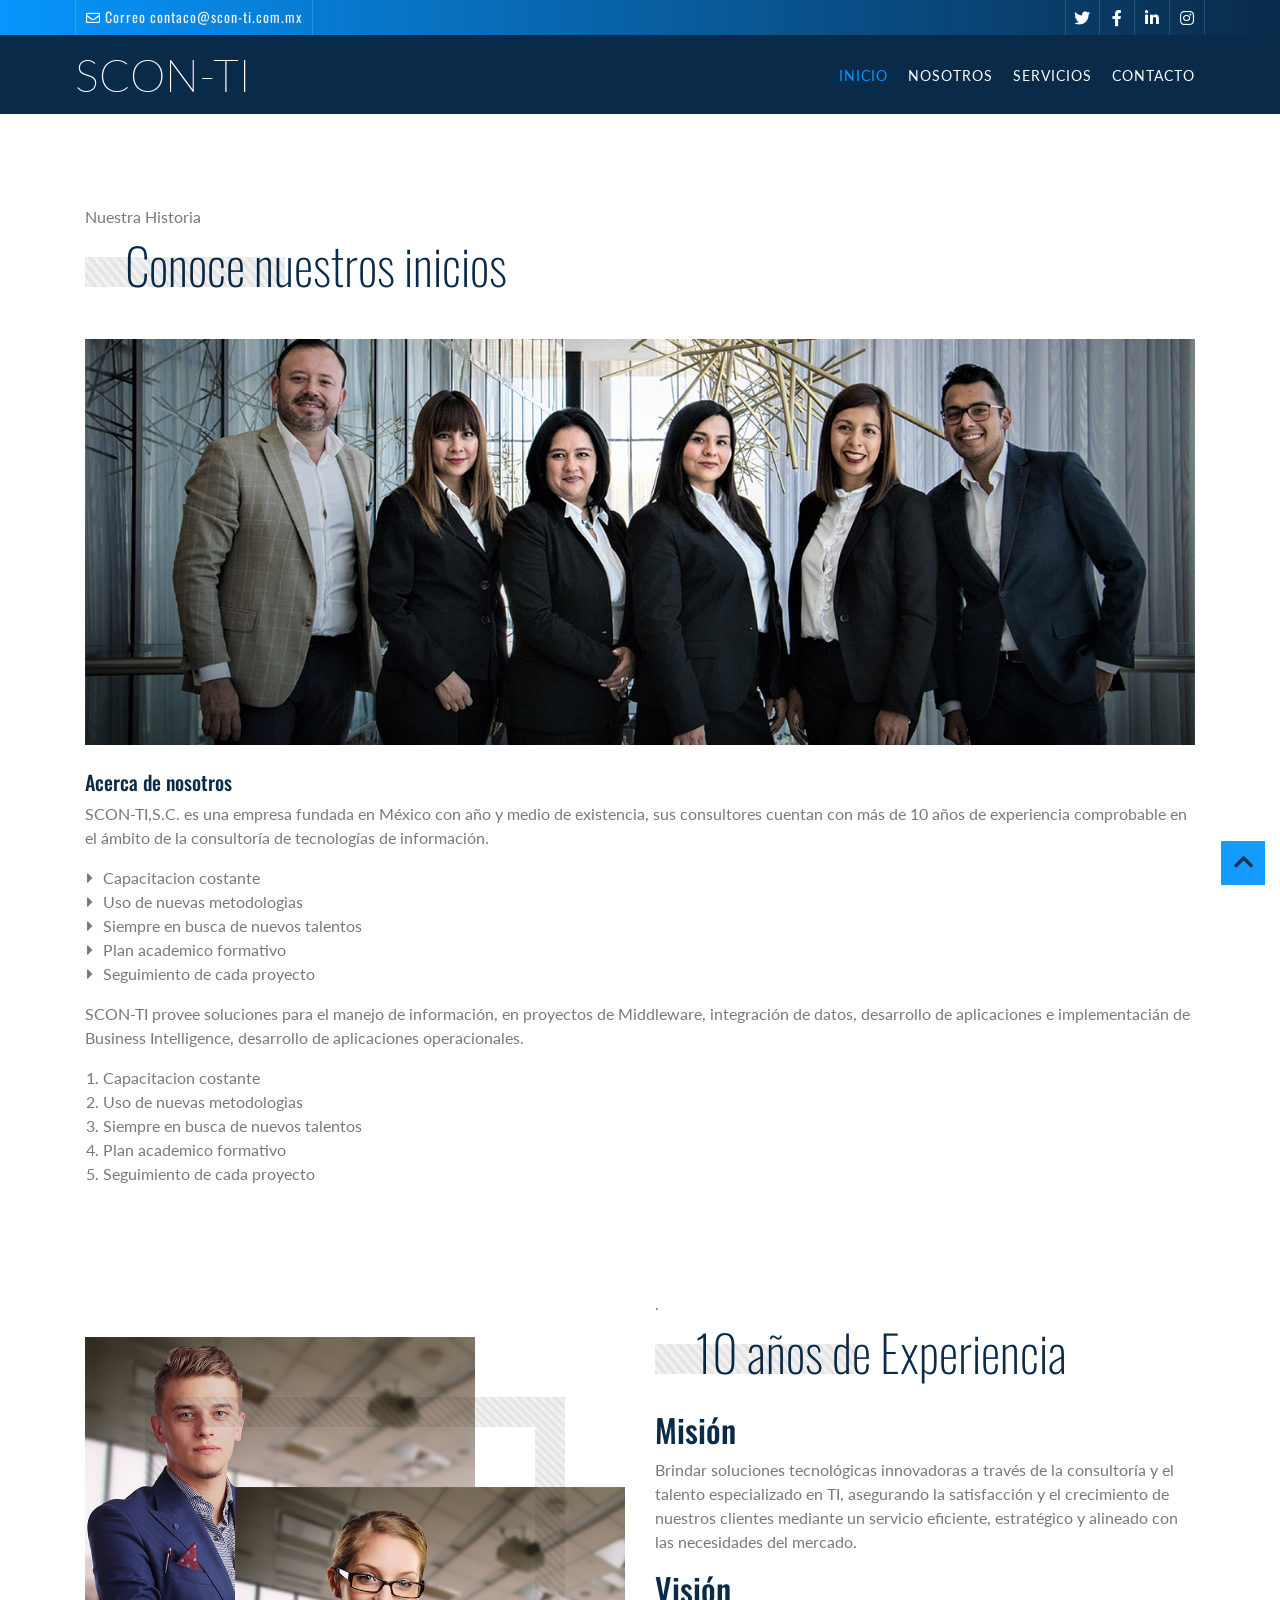
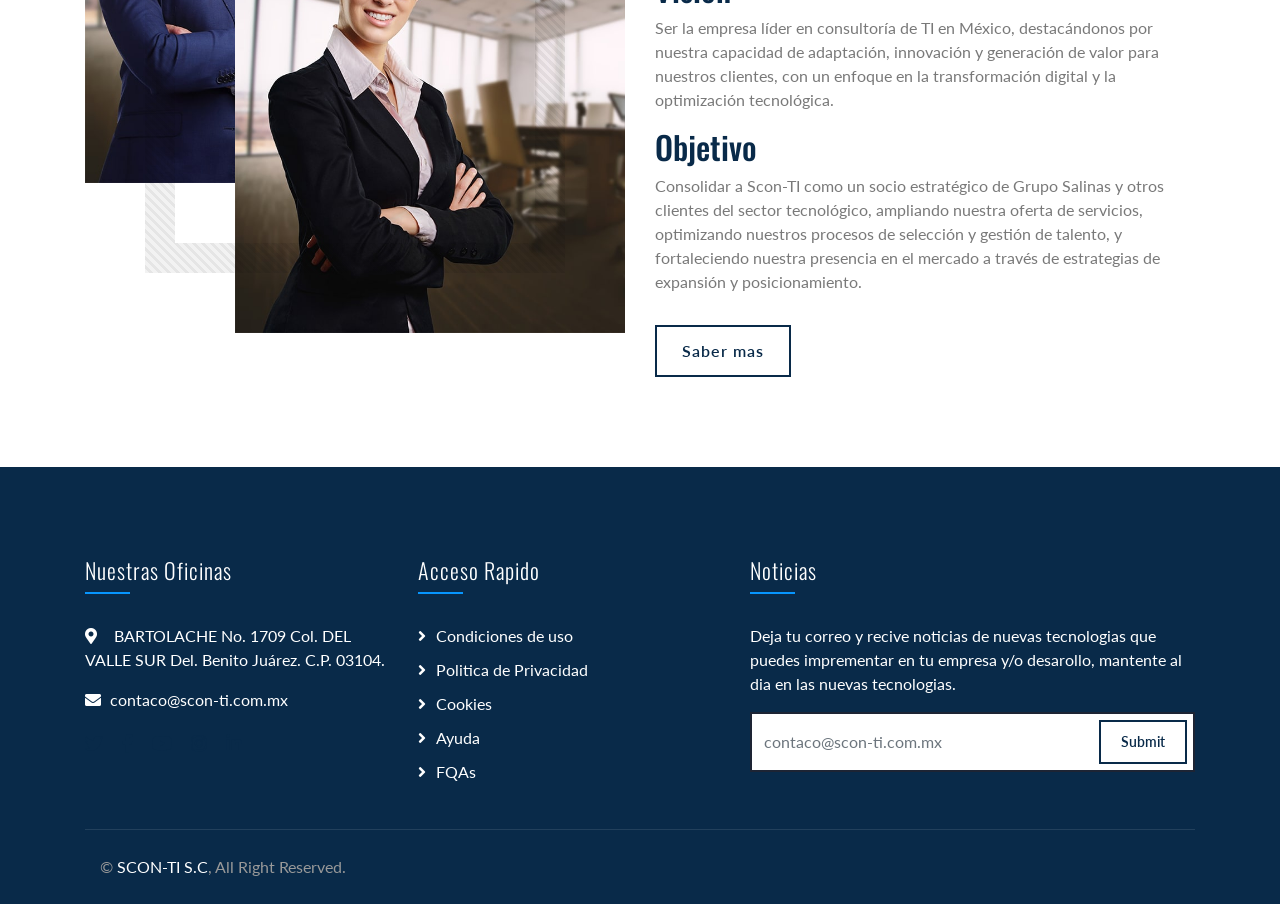
==== about.html @ 4c591c6e "Add files via upload Scon-ti" ====
<!DOCTYPE html>
<html lang="en">
    <head>
        <meta charset="utf-8">
        <title>Son-TI </title>
        <meta content="width=device-width, initial-scale=1.0" name="viewport">
        <meta content="Soluciones empresariales integrales" name="keywords">
        <meta content="Soluciones empresariales integrales" name="description">

        <!-- Favicon -->
        <link href="img/scon.ico" rel="icon">

        <!-- Google Font -->
        <link href="https://fonts.googleapis.com/css2?family=Lato&family=Oswald:wght@200;300;400&display=swap" rel="stylesheet">
        
        <!-- CSS Libraries -->
        <link href="https://stackpath.bootstrapcdn.com/bootstrap/4.4.1/css/bootstrap.min.css" rel="stylesheet">
        <link href="https://cdnjs.cloudflare.com/ajax/libs/font-awesome/5.10.0/css/all.min.css" rel="stylesheet">
        <link href="lib/animate/animate.min.css" rel="stylesheet">
        <link href="lib/owlcarousel/assets/owl.carousel.min.css" rel="stylesheet">

        <!-- Template Stylesheet -->
        <link href="css/style.css" rel="stylesheet">
    </head>

    <body class="page">
        <!-- Top Bar  -->
        <div class="top-bar d-none d-md-block">
            <div class="container-fluid">
                <div class="row">
                    <div class="col-md-8">
                        <div class="top-bar-left">
                            <div class="text">
                                <i class="far fa-envelope"></i>
                                <h2>Correo    contaco@scon-ti.com.mx </h2>
                                </div>
                        </div>
                    </div>
                    <div class="col-md-4">
                        <div class="top-bar-right">
                            <div class="social">
                                <a href="https://x.com/scon_ti" target="_blank"><i class="fab fa-twitter"></i></a>
                                <a href="https://www.facebook.com" target="_blank"><i class="fab fa-facebook-f"></i></a>
                                <a href="https://www.linkedin.com" target="_blank"><i class="fab fa-linkedin-in"></i></a>
                                <a href="https://www.instagram.com" target="_blank"><i class="fab fa-instagram"></i></a>
                            </div>
                        </div>
                    </div>
                </div>
            </div>
        </div>
        <!-- Top Bar End -->


        <!-- Nav barra de inicio -->
        <div class="navbar navbar-expand-lg bg-dark navbar-dark">
            <div class="container-fluid">
                <a href="index.html" class="navbar-brand">SCON-TI</a>
                <button type="button" class="navbar-toggler" data-toggle="collapse" data-target="#navbarCollapse">
                    <span class="navbar-toggler-icon"></span>
                </button>

                <div class="collapse navbar-collapse justify-content-between" id="navbarCollapse">
                    <div class="navbar-nav ml-auto">
                        <a href="index.html" class="nav-item nav-link active">INICIO</a>
                        <a href="about.html" class="nav-item nav-link">Nosotros</a>
                        <a href="service.html" class="nav-item nav-link">Servicios</a>
                        <!-- <a href="feature.html" class="nav-item nav-link">Academia</a>
                        <div class="nav-item dropdown">
                            <a href="#" class="nav-link dropdown-toggle" data-toggle="dropdown">Mas</a>
                            <div class="dropdown-menu">
                                <a href="single.html" class="dropdown-item">Historia</a>
                            </div>
                        </div>  -->
                        <a href="contact.html" class="nav-item nav-link">Contacto</a>
                    </div>
                </div>
            </div>
        </div>
        <!-- Nav Bar End --> 

        <!-- Single Page Start -->
        <div class="single mt-125">
            <div class="container">
                <div class="section-header">
                    <p>Nuestra Historia </p>
                    <h2>Conoce nuestros inicios </h2>
                </div>
                <div class="row">
                    <div class="col-12">
                        <img src="img/single.jpg" alt="Image">
                        <h5>Acerca de nosotros</h5>
                        <p>
                            SCON-TI,S.C. es una empresa fundada en México con año y medio de existencia, sus consultores cuentan con más de 10 años de experiencia comprobable en el ámbito de la consultoría de tecnologías de información.                       </p>
                        <ul class="ul-group">
                            <li>Capacitacion costante </li>
                            <li>Uso de nuevas metodologias</li>
                            <li>Siempre en busca de nuevos talentos</li>
                            <li>Plan academico formativo</li>
                            <li>Seguimiento de cada proyecto</li>
                        </ul>
                        <p>
                            SCON-TI provee soluciones para el manejo de información, en proyectos de Middleware, integración de datos, desarrollo de aplicaciones e implementacián de Business Intelligence, desarrollo de aplicaciones operacionales.
                        </p>
                        <ol class="ol-group">
                            <li>Capacitacion costante </li>
                            <li>Uso de nuevas metodologias</li>
                            <li>Siempre en busca de nuevos talentos</li>
                            <li>Plan academico formativo</li>
                            <li>Seguimiento de cada proyecto</li>
                        </ol>
                            <table class="table table-bordered">
                            </tbody>
                        </table>
                    </div>
                </div>
            </div>
        </div>
        <!-- Single Page End -->

        <!-- Nosotros Start -->
        <div class="about">
            <div class="container">
                <div class="row align-items-center">
                    <div class="col-md-6">
                        <div class="about-img">
                            <div class="about-img-1">
                                <img src="img/about-2.jpg" alt="Image">
                            </div>
                            <div class="about-img-2">
                                <img src="img/about-1.jpg" alt="Image">
                            </div>
                        </div>
                    </div>
                    <div class="col-md-6">
                        <div class="section-header">
                            <p>.
                            </p>
                            <h2>10 años de Experiencia </h2>
                        </div>
                        <div class="about-text">
                            <p>
                                <h2>Misión</h2>
                                <p>
                                Brindar soluciones tecnológicas innovadoras a través de la consultoría y el talento especializado en TI, asegurando la satisfacción y el crecimiento de nuestros clientes mediante un servicio eficiente, estratégico y alineado con las necesidades del mercado.
                                </p>
                                <h2> Visión </h2>
                                Ser la empresa líder en consultoría de TI en México, destacándonos por nuestra capacidad de adaptación, innovación y generación de valor para nuestros clientes, con un enfoque en la transformación digital y la optimización tecnológica.
                                </p>
                                <h2> Objetivo </h2>
                                Consolidar a Scon-TI como un socio estratégico de Grupo Salinas y otros clientes del sector tecnológico, ampliando nuestra oferta de servicios, optimizando nuestros procesos de selección y gestión de talento, y fortaleciendo nuestra presencia en el mercado a través de estrategias de expansión y posicionamiento.                                </p>
                            <a class="btn" href="about.html">Saber mas</a>
                        </div>
                    </div>
                </div>
            </div>
        </div>
        <!-- About End -->

        <!-- Footer Start -->
        <div class="footer">
            <div class="container">
                <div class="row">
                    <div class="col-lg-7">
                        <div class="row">
                            <div class="col-md-6">
                                <div class="footer-contact">
                                    <h2>Nuestras Oficinas</h2>
                                    <p><i class="fa fa-map-marker-alt"></i>
                                        BARTOLACHE No. 1709
                                        
                                        Col. DEL VALLE SUR Del. Benito Juárez.
                                        C.P. 03104.</p>                                   
                                    <p><i class="fa fa-envelope"></i>contaco@scon-ti.com.mx</p>
                                    <div class="footer-social">
                                        <a href=""><i class="fab fa-twitter"></i></a>
                                        <a href=""><i class="fab fa-facebook-f"></i></a>
                                        <a href=""><i class="fab fa-youtube"></i></a>
                                        <a href=""><i class="fab fa-instagram"></i></a>
                                        <a href=""><i class="fab fa-linkedin-in"></i></a>
                                    </div>
                                </div>
                            </div>
                            <div class="col-md-6">
                                <div class="footer-link">
                                    <h2>Acceso Rapido</h2>
                                    <a href="">Condiciones de uso</a>
                                    <a href="">Politica de Privacidad</a>
                                    <a href="">Cookies</a>
                                    <a href="">Ayuda</a>
                                    <a href="">FQAs</a>
                                </div>
                            </div>
                        </div>
                    </div>
                    <div class="col-lg-5">
                        <div class="footer-newsletter">
                            <h2>Noticias</h2>
                            <p>
                                Deja tu correo y recive noticias de nuevas tecnologias que puedes imprementar en tu empresa y/o desarollo, mantente al dia en las nuevas tecnologias.
                            </p>
                            <div class="form">
                                <input class="form-control" placeholder=contaco@scon-ti.com.mx >
                                <button class="btn">Submit</button>
                            </div>
                        </div>
                    </div>
                </div>
            </div>
            <div class="container copyright">
                <div class="row">
                    <div class="col-md-6">
                        <p>&copy; <a href="#">SCON-TI S.C</a>, All Right Reserved.</p>
                    </div>
                    <div class="col-md-6">
                        <!-- <p>Designed By <a href="https://htmlcodex.com">HTML Codex</a></p> -->
                    </div>
                </div>
            </div>
        </div>
        <!-- Footer End -->
        
        <a href="#" class="back-to-top"><i class="fa fa-chevron-up"></i></a>

        <!-- JavaScript Libraries -->
        <script src="https://code.jquery.com/jquery-3.4.1.min.js"></script>
        <script src="https://stackpath.bootstrapcdn.com/bootstrap/4.4.1/js/bootstrap.bundle.min.js"></script>
        <script src="lib/easing/easing.min.js"></script>
        <script src="lib/owlcarousel/owl.carousel.min.js"></script>
        <script src="lib/waypoints/waypoints.min.js"></script>
        <script src="lib/counterup/counterup.min.js"></script>
        
        <!-- Contact Javascript File -->
        <script src="mail/jqBootstrapValidation.min.js"></script>
        <script src="mail/contact.js"></script>

        <!-- Template Javascript -->
        <script src="js/main.js"></script>
    </body>
</html>
---- css/style.css ----
/*******************************/
/********* General CSS *********/
/*******************************/
body {
    color: #797979;
    background: #ffffff;
    font-family: 'Lato', sans-serif;
}

h1,
h2, 
h3, 
h4,
h5, 
h6 {
    color: #092a49;
    font-family: 'Oswald', sans-serif;
}

a {
    color: #454545;
    transition: .3s;
}

a:hover,
a:active,
a:focus {
    color: #092a49;
    outline: none;
    text-decoration: none;
}

.btn:focus,
.form-control:focus {
    box-shadow: none;
}

.container-fluid {
    max-width: 1366px;
}

.back-to-top {
    position: fixed;
    display: none;
    background: #0796fe;
    width: 44px;
    height: 44px;
    text-align: center;
    line-height: 1;
    font-size: 22px;
    right: 15px;
    bottom: 15px;
    transition: background 0.5s;
    z-index: 9;
}

.back-to-top i {
    color: #092a49;
    padding-top: 10px;
}

.back-to-top:hover {
    background: #092a49;
}

.back-to-top:hover i {
    color: #0796fe;
}

@media (min-width: 992px) {
    .mt-125 {
        margin-top: 125px;
    }
}


/**********************************/
/********** Top Bar CSS ***********/
/**********************************/
.top-bar {
    position: relative;
    height: 35px;
    background-image: linear-gradient(to right, #0796fe, #092a49);
}

.top-bar .top-bar-left {
    display: flex;
    align-items: center;
    justify-content: flex-start;
}

.top-bar .top-bar-right {
    display: flex;
    align-items: center;
    justify-content: flex-end;
}

.top-bar .text {
    display: flex;
    align-items: center;
    justify-content: center;
    flex-direction: row;
    height: 35px;
    padding: 0 10px;
    text-align: center;
    border-left: 1px solid rgba(255, 255, 255, .15);
}

.top-bar .text:last-child {
    border-right: 1px solid rgba(255, 255, 255, .15);
}

.top-bar .text i {
    font-size: 14px;
    color: #ffffff;
    margin-right: 5px;
}

.top-bar .text h2 {
    color: #eeeeee;
    font-weight: 400;
    font-size: 14px;
    letter-spacing: 1px;
    margin: 0;
}

.top-bar .text p {
    color: #eeeeee;
    font-size: 14px;
    font-weight: 400;
    margin: 0 0 0 5px;
}

.top-bar .social {
    display: flex;
    height: 35px;
    font-size: 0;
    justify-content: flex-end;
}

.top-bar .social a {
    display: flex;
    align-items: center;
    justify-content: center;
    width: 35px;
    height: 100%;
    font-size: 16px;
    color: #ffffff;
    border-right: 1px solid rgba(255, 255, 255, .15);
}

.top-bar .social a:first-child {
    border-left: 1px solid rgba(255, 255, 255, .15);
}

.top-bar .social a:hover {
    color: #092a49;
    background: #ffffff;
}

@media (min-width: 992px) {
    .top-bar {
        padding: 0 60px;
    }
}


/**********************************/
/*********** Nav Bar CSS **********/
/**********************************/
.navbar {
    position: relative;
    transition: .5s;
    z-index: 999;
}

.navbar.nav-sticky {
    position: fixed;
    top: 0;
    width: 100%;
    box-shadow: 0 2px 5px rgba(0, 0, 0, .3);
    transition: .5s;
}

.navbar .navbar-brand {
    margin: 0;
    color: #ffffff;
    font-size: 45px;
    line-height: 0px;
    font-weight: 200;
    text-transform: uppercase;
}

.navbar .navbar-brand img {
    max-width: 100%;
    max-height: 40px;
}

.navbar-dark .navbar-nav .nav-link,
.navbar-dark .navbar-nav .nav-link:focus,
.navbar-dark .navbar-nav .nav-link:hover,
.navbar-dark .navbar-nav .nav-link.active {
    padding: 10px 10px 8px 10px;
    color: #ffffff;
}

.navbar-dark .navbar-nav .nav-link:hover,
.navbar-dark .navbar-nav .nav-link.active {
    color: #0796fe;
    transition: none;
}

.navbar .dropdown-menu {
    margin-top: 0;
    border: 0;
    border-radius: 0;
    background: #f8f9fa;
}

@media (min-width: 992px) {
    .navbar {
        position: absolute;
        width: 100%;
        top: 35px;
        padding: 20px 60px;
        background: rgba(9, 42, 73, .2)!important;
        z-index: 9;
    }
    
    .navbar.nav-sticky {
        padding: 10px 60px;
        background: #092a49 !important;
    }
    
    .page .navbar {
        background: #092a49 !important;
    }
    
    .navbar a.nav-link {
        padding: 8px 15px;
        font-size: 14px;
        letter-spacing: 1px;
        text-transform: uppercase;
    }
}

@media (max-width: 991.98px) {   
    .navbar {
        padding: 15px;
        background: #092a49 !important;
    }
    
    .navbar a.nav-link {
        padding: 5px;
    }
    
    .navbar .dropdown-menu {
        box-shadow: none;
    }
}


/*******************************/
/********** Hero CSS ***********/
/*******************************/
.carousel {
    position: relative;
    width: 100%;
    height: calc(100vh - 35px);
    min-height: 400px;
    background: #092a49;
    margin-bottom: 45px;
}

.carousel .container-fluid {
    padding: 0;
}

.carousel .carousel-item {
    position: relative;
    width: 100%;
    height: calc(100vh - 35px);
    display: flex;
    align-items: center;
    justify-content: center;
    flex-direction: column;
}

.carousel .carousel-img {
    position: relative;
    width: 100%;
    height: 100%;
    text-align: right;
    overflow: hidden;
}

.carousel .carousel-img::after {
    position: absolute;
    content: "";
    top: 0;
    right: 0;
    bottom: 0;
    left: 0;
    background: rgba(9, 42, 73, .7);
    z-index: 1;
}

.carousel .carousel-img img {
    width: 100%;
    height: 100%;
    object-fit: cover;
}

.carousel .carousel-text {
    position: absolute;
    max-width: 700px;
    height: calc(100vh - 35px);
    display: flex;
    align-items: center;
    justify-content: center;
    flex-direction: column;
    z-index: 2;
}

.carousel .carousel-text h1 {
    text-align: center;
    color: #ffffff;
    font-size: 60px;
    font-weight: 200;
    margin-bottom: 20px;
}

.carousel .carousel-text p {
    color: #ffffff;
    text-align: center;
    font-size: 20px;
    margin-bottom: 25px;
}

.carousel .carousel-text .btn {
    padding: 15px 30px;
    font-size: 16px;
    letter-spacing: 1px;
    color: #ffffff;
    background: none;
    border: 2px solid #ffffff;
    border-radius: 0;
    transition: .3s;
}

.carousel .carousel-text .btn i {
    margin-right: 5px;
}

.carousel .carousel-text .btn:hover {
    color: #0796fe;
    background: #ffffff;
}

.carousel .carousel-btn .btn:first-child {
    margin-right: 15px;
}

.carousel .owl-nav {
    position: absolute;
    width: 122px;
    right: 2px;
    bottom: 2px;
    display: flex;
    z-index: 9;
}

.carousel .owl-nav .owl-prev,
.carousel .owl-nav .owl-next {
    width: 60px;
    height: 60px;
    display: flex;
    align-items: center;
    justify-content: center;
    color: #0796fe;
    background: #092a49;
    font-size: 22px;
    transition: .3s;
}

.carousel .owl-nav .owl-prev:hover,
.carousel .owl-nav .owl-next:hover {
    color: #ffffff;
    background: #0796fe;
}

.carousel .owl-nav .owl-prev {
    margin-right: 2px;
}

.carousel .animated {
    -webkit-animation-duration: 1s;
    animation-duration: 1s;
}

#videoModal .modal-dialog {
    position: relative;
    max-width: 800px;
    margin: 60px auto 0 auto;
}

#videoModal .modal-body {
    position: relative;
    padding: 0px;
}

#videoModal .close {
    position: absolute;
    width: 30px;
    height: 30px;
    right: 0px;
    top: -30px;
    z-index: 999;
    font-size: 30px;
    font-weight: normal;
    color: #ffffff;
    background: #000000;
    opacity: 1;
}

@media (max-width: 991.98px) {
    .carousel,
    .carousel .carousel-item,
    .carousel .carousel-text {
        height: calc(100vh - 105px);
    }
    
    .carousel .carousel-text h1 {
        font-size: 35px;
    }
    
    .carousel .carousel-text p {
        font-size: 16px;
    }
    
    .carousel .carousel-text .btn {
        padding: 12px 30px;
        font-size: 15px;
        letter-spacing: 0;
    }
}

@media (max-width: 767.98px) {
    .carousel,
    .carousel .carousel-item,
    .carousel .carousel-text {
        height: calc(100vh - 70px);
    }
    
    .carousel .carousel-text h1 {
        font-size: 30px;
    }
    
    .carousel .carousel-text .btn {
        padding: 10px 25px;
        font-size: 15px;
        letter-spacing: 0;
    }
}

@media (max-width: 575.98px) {
    .carousel .carousel-text h1 {
        font-size: 25px;
    }
    
    .carousel .carousel-text .btn {
        padding: 8px 20px;
        font-size: 14px;
        letter-spacing: 0;
    }
}


/*******************************/
/******* Section Header ********/
/*******************************/
.section-header {
    position: relative;
    text-align: left;
    margin-bottom: 45px;
}

.section-header p {
    margin-bottom: 5px;
    position: relative;
    font-size: 16px;
}

.section-header h2 {
    margin: 0 0 0 40px;
    position: relative;
    font-size: 50px;
    font-weight: 200;
}

.section-header h2::after {
    content: "";
    position: absolute;
    width: 200px;
    height: 0;
    top: 23px;
    left: -40px;
    border-bottom: 30px solid;
    border-image: repeating-linear-gradient( 60deg, rgba(0,0,0,.05), rgba(0,0,0,.05) 1.5%, rgba(0,0,0,.1) 1.5%, rgba(0,0,0,.1) 3%) 30;
}

.section-header h2:hover::after {
    border-image: repeating-linear-gradient( 60deg, rgba(0,0,0,.1), rgba(0,0,0,.1) 1.5%, rgba(0,0,0,.05) 1.5%, rgba(0,0,0,.05) 3%) 30;
}

@media (max-width: 991.98px) {
    .section-header h2 {
        font-size: 45px;
    }
}

@media (max-width: 767.98px) {
    .section-header h2 {
        font-size: 40px;
    }
}

@media (max-width: 575.98px) {
    .section-header h2 {
        font-size: 35px;
    }
}


/*******************************/
/********** Fact CSS ***********/
/*******************************/
.fact {
    position: relative;
    width: 100%;
    padding: 45px 0 15px 0;
}

.fact .fact-item {
    position: relative;
    width: 100%;
    margin-bottom: 30px;
    padding: 30px 0 25px 0;
    text-align: center;
    background: #ffffff;
    border: 1px solid transparent;
    box-shadow: 0 0 30px rgba(0, 0, 0, .1);
    transition: .3s;
}

.fact .fact-item:hover {
    border-color: rgba(0, 0, 0, .1);
    box-shadow: none;
}

.fact .fact-item img {
    max-height: 50px;
    margin-bottom: 15px;
}

.fact .fact-item h2 {
    font-size: 22px;
    font-weight: 300;
    letter-spacing: 1px;
}


/*******************************/
/********** About CSS **********/
/*******************************/
.about {
    position: relative;
    width: 100%;
    padding: 45px 0;
}

.about .section-header {
    margin-bottom: 30px;
    margin-left: 0;
}

.about .about-img {
    position: relative;
    width: 100%;
    height: 100%;
    overflow: hidden;
    transition: .5s;
}

.about .about-img::after {
    position: absolute;
    content: "";
    top: 60px;
    right: 60px;
    bottom: 60px;
    left: 60px;
    background: transparent;
    border: 30px solid;
    border-image: repeating-linear-gradient( 45deg, rgba(0,0,0,.05), rgba(0,0,0,.05) .5%, rgba(0,0,0,.1) .5%, rgba(0,0,0,.1) 1%) 30;
    z-index: 1;
}

.about .about-img:hover::after {
    border-image: repeating-linear-gradient( 45deg, rgba(0,0,0,.1), rgba(0,0,0,.1) .5%, rgba(0,0,0,.05) .5%, rgba(0,0,0,.05) 1%) 30;
}

.about .about-img-1 {
    position: relative;
    height: 100%;
    height: 100%;
    margin: 0 150px 150px 0;
}

.about .about-img-2 {
    position: absolute;
    height: 100%;
    height: 100%;
    top: 150px;
    left: 150px;
    z-index: 1;
}

.about .about-img-1 img,
.about .about-img-2 img {
    position: relative;
    width: 100%;
}

.about .about-text p {
    font-size: 16px;
}

.about .about-text a.btn {
    position: relative;
    margin-top: 15px;
    padding: 12px 25px;
    font-size: 16px;
    font-weight: 600;
    letter-spacing: 1px;
    color: #092a49;
    border: 2px solid #092a49;
    border-radius: 0;
    background: none;
    transition: .3s;
}

.about .about-text a.btn:hover {
    color: #0796fe;
    background: #092a49;
}

@media (max-width: 767.98px) {
    .about .about-img {
        margin-bottom: 30px;
        height: auto;
    }
}


/*******************************/
/********* Service CSS *********/
/*******************************/
.service {
    position: relative;
    width: 100%;
    padding: 45px 0 15px 0;
}

.service .service-item {
    position: relative;
    width: 100%;
    margin-bottom: 30px;
    padding: 30px;
    text-align: center;
    border: 1px solid rgba(0, 0, 0, .1);
    transition: .3s;
}

.service .service-item:hover {
    border-color: transparent;
    box-shadow: 0 0 30px rgba(0, 0, 0, .1);
}

.service .service-item img {
    max-height: 50px;
    margin-bottom: 20px;
}

.service .service-item h3 {
    margin-bottom: 10px;
    font-size: 22px;
    font-weight: 300;
    letter-spacing: 1px;
}

.service .service-item p {
    margin-bottom: 10px;
    font-size: 16px;
}

.service .service-item a {
    position: relative;
    font-size: 16px;
    color: #0796fe;
    transition: .3s;
}

.service .service-item a::after {
    content: "";
    position: absolute;
    width: 80%;
    height: 2px;
    bottom: -3px;
    left: 10%;
    background: #0796fe;
}

.service .service-item:hover a.btn {
    color: #092a49;
    background: #1d2434;
    border-color: #1d2434;
}


/*******************************/
/********* Feature CSS *********/
/*******************************/
.feature {
    position: relative;
    width: 100%;
    padding: 45px 0;
}

.feature .col-md-6 {
    height: 100%;
}

.feature .feature-img {
    position: relative;
    width: 100%;
    height: 100%;
    display: flex;
    align-items: flex-end;
    justify-content: flex-start;
}

.feature .feature-img::after {
    position: absolute;
    content: "";
    width: 100%;
    height: 70%;
    top: 30%;
    left: 0;
    border: 30px solid;
    border-image: repeating-linear-gradient( 45deg, rgba(0,0,0,.05), rgba(0,0,0,.05) .5%, rgba(0,0,0,.1) .5%, rgba(0,0,0,.1) 1%) 30;
    z-index: 1;
}

.feature .feature-img:hover::after {
    border-image: repeating-linear-gradient( 45deg, rgba(0,0,0,.1), rgba(0,0,0,.1) .5%, rgba(0,0,0,.05) .5%, rgba(0,0,0,.05) 1%) 30;
}

.feature .feature-img img {
    position: relative;
    max-width: 100%;
    max-height: 100%;
    margin: 0 30px 30px 30px;
    z-index: 2;
}

@media (max-width: 767.98px) {
    .feature .feature-img {
        margin-bottom: 45px;
    }
}

.feature .counters .col-6 {
    padding-top: 25px;
    display: flex;
    flex-direction: row;
}

.feature .counters i {
    padding: 5px 15px 0 0;
    font-size: 28px;
    color: #0796fe;
}

.feature .counters h2 {
    position: relative;
    display: inline-block;
    color: #0796fe;
    font-size: 30px;
    font-weight: 300;
}

.feature .counters h2::after {
    position: absolute;
    content: "+";
    top: -15px;
    right: -15px;
}

.feature .counters p {
    color: #092a49;
    font-size: 20px;
    margin: 0;
}


/*******************************/
/*********** Team CSS **********/
/*******************************/
.team {
    position: relative;
    width: 100%;
    padding: 45px 0 15px 0;
}

.team .team-item {
    position: relative;
    margin-bottom: 75px;
}

.team .team-img {
    position: relative;
}

.team .team-img img {
    width: 100%;
}

.team .team-text {
    position: absolute;
    width: calc(100% - 30px);
    height: 96px;
    bottom: -46px;
    left: 15px;
    padding: 25px 15px;
    text-align: center;
    background: rgba(256, 256, 256, .9);
    box-shadow: 0 0 30px rgba(0, 0, 0, .1);
    transition: .3s;
    overflow: hidden;
}

.team .team-text h2 {
    color: #0796fe;
    font-size: 16px;
    font-weight: 400;
    letter-spacing: 1px;
    margin-bottom: 10px;
}

.team .team-text p {
    margin-bottom: 20px;
    color: #092a49;
}

.team .team-social {
    position: relative;
    font-size: 0;
}

.team .team-social a {
    display: inline-block;
    width: 35px;
    height: 35px;
    margin: 0 3px;
    padding: 5px 0;
    text-align: center;
    font-size: 14px;
    color: #092a49;
    border: 2px solid #092a49;
    transition: .3s;
}

.team .team-social a:hover {
    color: #0796fe;
    border-color: #0796fe;
}

.team .team-item:hover .team-text {
    height: 160px;
}


/*******************************/
/******* Testimonial CSS *******/
/*******************************/
.testimonial {
    position: relative;
    width: 100%;
    padding: 45px 0;
}

.testimonial .testimonials-carousel {
    position: relative;
    width: calc(100% + 30px);
    margin: 0 -15px;
}

.testimonial .testimonial-item {
    position: relative;
    width: 100%;
    padding: 0 15px;
    display: flex;
    align-items: flex-start;
    justify-content: center;
    flex-direction: column;
    overflow: hidden;
}

.testimonial .testimonial-item img {
    position: relative;
    width: 80px;
    border-radius: 80px;
    margin-bottom: 15px;
}

.testimonial .testimonial-item p {
    margin-bottom: 15px;
}

.testimonial .testimonial-item h2 {
    position: relative;
    color: #092a49;
    font-size: 16px;
    letter-spacing: 1px;
    margin-bottom: 5px;
    padding-bottom: 3px;
}

.testimonial .testimonial-item h2::before {
    position: absolute;
    content: "";
    width: 30px;
    height: 2px;
    bottom: 0;
    left: 0;
    background: #0796fe;
    transition: .3s;
}

.testimonial .testimonial-item:hover h2::before {
    width: 60px;
}

.testimonial .testimonial-item h3 {
    color: #999999;
    font-size: 14px;
    font-weight: 300;
    letter-spacing: 2px;
    margin: 0;
}

.testimonial .owl-nav {
    position: relative;
    width: 100%;
    margin-top: 30px;
    display: flex;
    justify-content: center;
}

.testimonial .owl-nav .owl-prev,
.testimonial .owl-nav .owl-next {
    position: relative;
    width: 100px;
    display: flex;
    align-items: center;
    justify-content: center;
    color: #0796fe;
    font-size: 25px;
    transition: .3s;
}

.testimonial .owl-nav .owl-prev {
    padding-right: 80px;
}

.testimonial .owl-nav .owl-next {
    padding-left: 80px;
}

.testimonial .owl-nav .owl-prev:hover,
.testimonial .owl-nav .owl-next:hover {
    color: #092a49;
}

.testimonial .owl-nav .owl-prev::after,
.testimonial .owl-nav .owl-next::after {
    position: absolute;
    content: "";
    width: 80px;
    height: 3px;
    top: 11px;
    background: #0796fe;
    transition: .3s;
}

.testimonial .owl-nav .owl-prev::after {
    left: 9px;
}

.testimonial .owl-nav .owl-next::after {
    right: 9px;
}

.testimonial .owl-nav .owl-prev:hover::after {
    background: #092a49;
}

.testimonial .owl-nav .owl-next:hover::after {
    background: #092a49;
}


/*******************************/
/*********** Blog CSS **********/
/*******************************/
.blog {
    position: relative;
    width: 100%;
    padding: 45px 0;
}

.blog .section-header {
    margin-bottom: 75px;
}

.blog .blog-carousel {
    position: relative;
    width: calc(100% + 30px);
    left: -15px;
    right: -15px;
}

.blog .blog-item {
    position: relative;
    margin: 0 15px;
}

.blog.blog-page .blog-item {
    margin: -30px 0 0 0;
}

.blog .blog-img {
    position: relative;
    width: 100%;
    z-index: 1;
}

.blog .blog-img img {
    width: 100%;
}

.blog .blog-content {
    position: relative;
    width: calc(100% - 60px);
    top: -60px;
    left: 30px;
    padding: 25px 30px;
    background: #ffffff;
    box-shadow: 0 0 30px rgba(0, 0, 0, .1);
    z-index: 2;
}

.blog .blog-content h2.blog-title {
    font-size: 25px;
    font-weight: 400;
    letter-spacing: 1px;
}

.blog .blog-meta {
    position: relative;
    margin-bottom: 15px;
}

.blog .blog-meta * {
    display: inline-block;
    margin: 0;
    padding: 0;
    font-size: 14px;
    font-weight: 300;
    color: #797979;
}

.blog .blog-meta i {
    color: #0796fe;
    margin: 0 2px 0 10px;
}

.blog .blog-meta i:first-child {
    margin-left: 0;
}

.blog .blog-text {
    position: relative;
}

.blog .blog-text p {
    margin-bottom: 10px;
}

.blog .blog-item a.btn {
    position: relative;
    padding: 0 0 0 35px;
    font-size: 14px;
    font-weight: 400;
    letter-spacing: 1px;
    color: #0796fe;
    transition: .3s;
}

.blog .blog-item a.btn:hover {
    color: #092a49;
}

.blog .blog-item a.btn::before {
    position: absolute;
    content: "";
    width: 30px;
    height: 2px;
    top: 10px;
    left: 0;
    background: #0796fe;
}

.blog .owl-nav {
    position: relative;
    width: 100%;
    margin-top: -30px;
    display: flex;
    justify-content: center;
}

.blog .owl-nav .owl-prev,
.blog .owl-nav .owl-next {
    position: relative;
    width: 100px;
    display: flex;
    align-items: center;
    justify-content: center;
    color: #0796fe;
    font-size: 25px;
    transition: .3s;
}

.blog .owl-nav .owl-prev {
    padding-right: 80px;
}

.blog .owl-nav .owl-next {
    padding-left: 80px;
}

.blog .owl-nav .owl-prev:hover,
.blog .owl-nav .owl-next:hover {
    color: #092a49;
}

.blog .owl-nav .owl-prev::after,
.blog .owl-nav .owl-next::after {
    position: absolute;
    content: "";
    width: 80px;
    height: 3px;
    top: 11px;
    background: #0796fe;
    transition: .3s;
}

.blog .owl-nav .owl-prev::after {
    left: 9px;
}

.blog .owl-nav .owl-next::after {
    right: 9px;
}

.blog .owl-nav .owl-prev:hover::after {
    background: #092a49;
}

.blog .owl-nav .owl-next:hover::after {
    background: #092a49;
}

.blog .pagination {
    margin-bottom: 0;
}

.blog .pagination .page-link {
    margin-top: -30px;
    color: #092a49;
    border-radius: 0;
    border-color: #092a49;
}

.blog .pagination .page-link:hover,
.blog .pagination .page-item.active .page-link {
    color: #0796fe;
    background: #092a49;
}

.blog .pagination .disabled .page-link {
    color: #999999;
}


/*******************************/
/********* Contact CSS *********/
/*******************************/
.contact {
    position: relative;
    width: 100%;
    padding: 45px 0 15px 0;
}

.contact .contact-info {
    position: relative;
    display: flex;
    padding: 30px;
    border: 1px solid rgba(0, 0, 0, .1);
    margin-bottom: 30px;
    transition: .3s;
}

.contact .contact-info:hover {
    border-color: transparent;
    box-shadow: 0 0 30px rgba(0, 0, 0, .1);
}

.contact .contact-icon {
    position: relative;
    width: 50px;
    height: 50px;
    display: flex;
    align-items: center;
    justify-content: center;
    border: 1px solid rgba(0, 0, 0, .1);
}

.contact .contact-icon i {
    font-size: 18px;
    color: #0796fe;
}

.contact .contact-text {
    position: relative;
    display: flex;
    flex-direction: column;
    padding-left: 15px;
}

.contact .contact-text h3 {
    font-size: 16px;
    font-weight: 400;
    color: #092a49;
    letter-spacing: 1px;
}

.contact .contact-text p {
    margin: 0;
    font-size: 16px;
}

.contact .contact-form {
    position: relative;
    padding: 30px;
    border: 1px solid rgba(0, 0, 0, .1);
    margin-bottom: 30px;
    transition: .3s;
}

.contact .contact-form:hover {
    border-color: transparent;
    box-shadow: 0 0 30px rgba(0, 0, 0, .1);
}

.contact .contact-form input {
    padding: 15px;
    background: none;
    border-radius: 0;
    border: 1px solid rgba(0, 0, 0, .1);
}

.contact .contact-form textarea {
    height: 100px;
    padding: 8px 15px;
    background: none;
    border-radius: 0;
    border: 1px solid rgba(0, 0, 0, .1);
}

.contact .contact-form .btn {
    padding: 15px 30px;
    font-size: 16px;
    font-weight: 600;
    letter-spacing: 1px;
    color: #092a49;
    background: none;
    border: 2px solid #092a49;
    border-radius: 0;
    transition: .3s;
}

.contact .contact-form .btn:hover {
    color: #0796fe;
    background: #092a49;
}

.contact .help-block ul {
    margin: 0;
    padding: 0;
    list-style-type: none;
}


/*******************************/
/******* Single Page CSS *******/
/*******************************/
.single {
    position: relative;
    width: 100%;
    padding: 45px 0 15px 0;
}

.single img {
    width: 100%;
    margin: 0 0 25px 0;
}

.single .table,
.single .list-group {
    margin-bottom: 30px;
}

.single .ul-group {
    padding: 0;
    list-style: none;
}

.single .ul-group li {
    margin-left: 2px;
}

.single .ul-group li::before {
    position: relative;
    content: "\f0da";
    font-family: "Font Awesome 5 Free";
    font-weight: 900;
    margin-right: 10px;
}

.single .ol-group {
    padding-left: 18px;
}


/*******************************/
/********* Footer CSS **********/
/*******************************/
.footer {
    position: relative;
    margin-top: 45px;
    padding-top: 90px;
    background: #092a49;
}

.footer .footer-contact,
.footer .footer-link,
.footer .footer-newsletter {
    position: relative;
    margin-bottom: 45px;
    color: #ffffff;
}

.footer .footer-contact h2,
.footer .footer-link h2,
.footer .footer-newsletter h2 {
    position: relative;
    margin-bottom: 30px;
    padding-bottom: 10px;
    font-size: 22px;
    font-weight: 300;
    letter-spacing: 1px;
    color: #ffffff;
}

.footer .footer-contact h2::after,
.footer .footer-link h2::after,
.footer .footer-newsletter h2::after {
    position: absolute;
    content: "";
    width: 45px;
    height: 2px;
    bottom: 0;
    left: 0;
    background: #0796fe;
}

.footer .footer-link a {
    display: block;
    margin-bottom: 10px;
    color: #ffffff;
    transition: .3s;
}

.footer .footer-link a::before {
    position: relative;
    content: "\f105";
    font-family: "Font Awesome 5 Free";
    font-weight: 900;
    margin-right: 10px;
}

.footer .footer-link a:hover {
    color: #0796fe;
    letter-spacing: 1px;
}

.footer .footer-contact p i {
    width: 25px;
}

.footer .footer-social {
    position: relative;
    margin-top: 20px;
}

.footer .footer-social a {
    display: inline-block;
}

.footer .footer-social a i {
    margin-right: 15px;
    font-size: 18px;
    color: #092a49;
}

.footer .footer-social a:last-child i {
    margin: 0;
}

.footer .footer-social a:hover i {
    color: #999999;
}

.footer .footer-newsletter .form {
    position: relative;
    width: 100%;
}

.footer .footer-newsletter input {
    height: 60px;
    border: 2px solid #1d2434;
    border-radius: 0;
}

.footer .footer-newsletter .btn {
    position: absolute;
    top: 8px;
    right: 8px;
    height: 44px;
    padding: 8px 20px;
    font-size: 14px;
    font-weight: 600;
    color: #092a49;
    background: none;
    border-radius: 0;
    border: 2px solid #092a49;
    transition: .3s;
}

.footer .footer-newsletter .btn:hover {
    color: #0796fe;
    background: #092a49;
}

.footer .copyright {
    padding: 0 30px;
}

.footer .copyright .row {
    padding-top: 25px;
    padding-bottom: 25px;
    border-top: 1px solid rgba(256, 256, 256, .1);
}

.footer .copyright p {
    margin: 0;
    color: #999999;
}

.footer .copyright .col-md-6:last-child p {
    text-align: right;
}

.footer .copyright p a {
    color: #ffffff;
}

.footer .copyright p a:hover {
    color: #0796fe;
}

@media (max-width: 767.98px) {
    .footer .copyright p,
    .footer .copyright .col-md-6:last-child p {
        margin: 5px 0;
        text-align: center;
    }
}
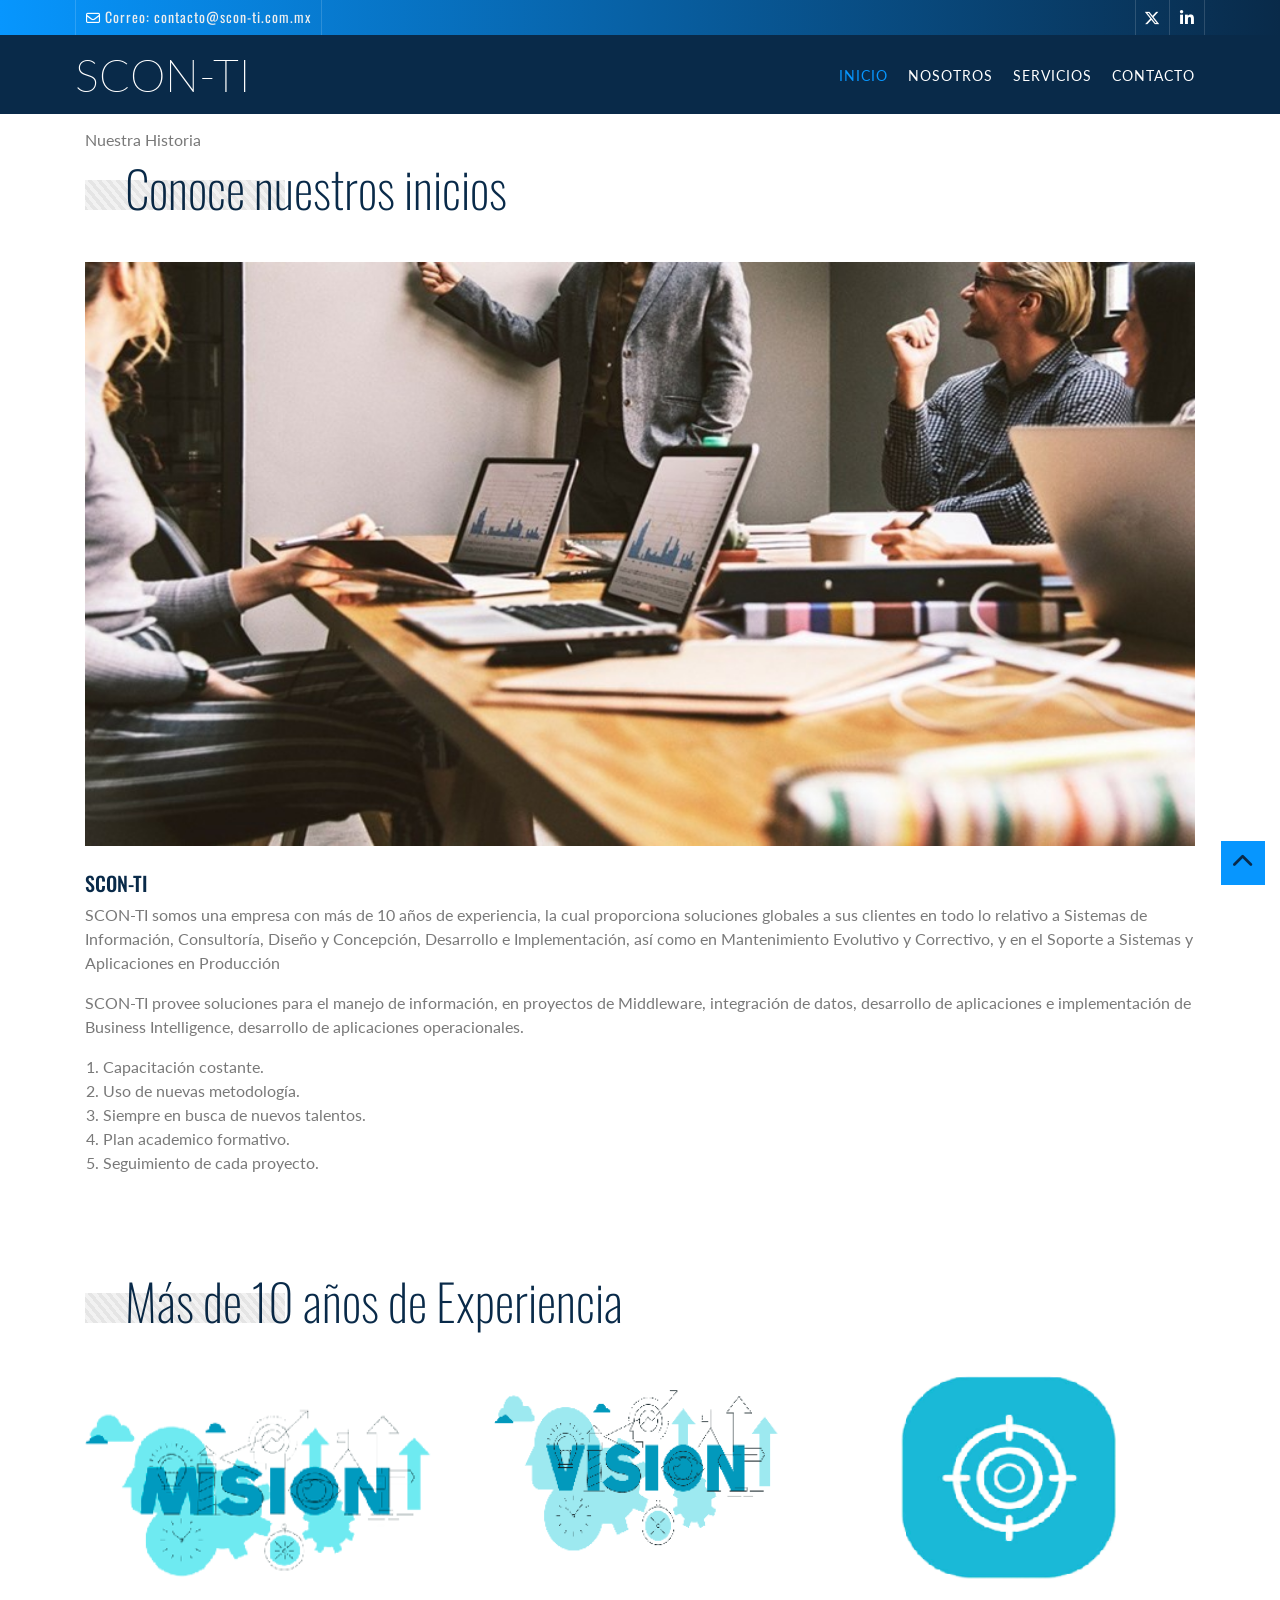
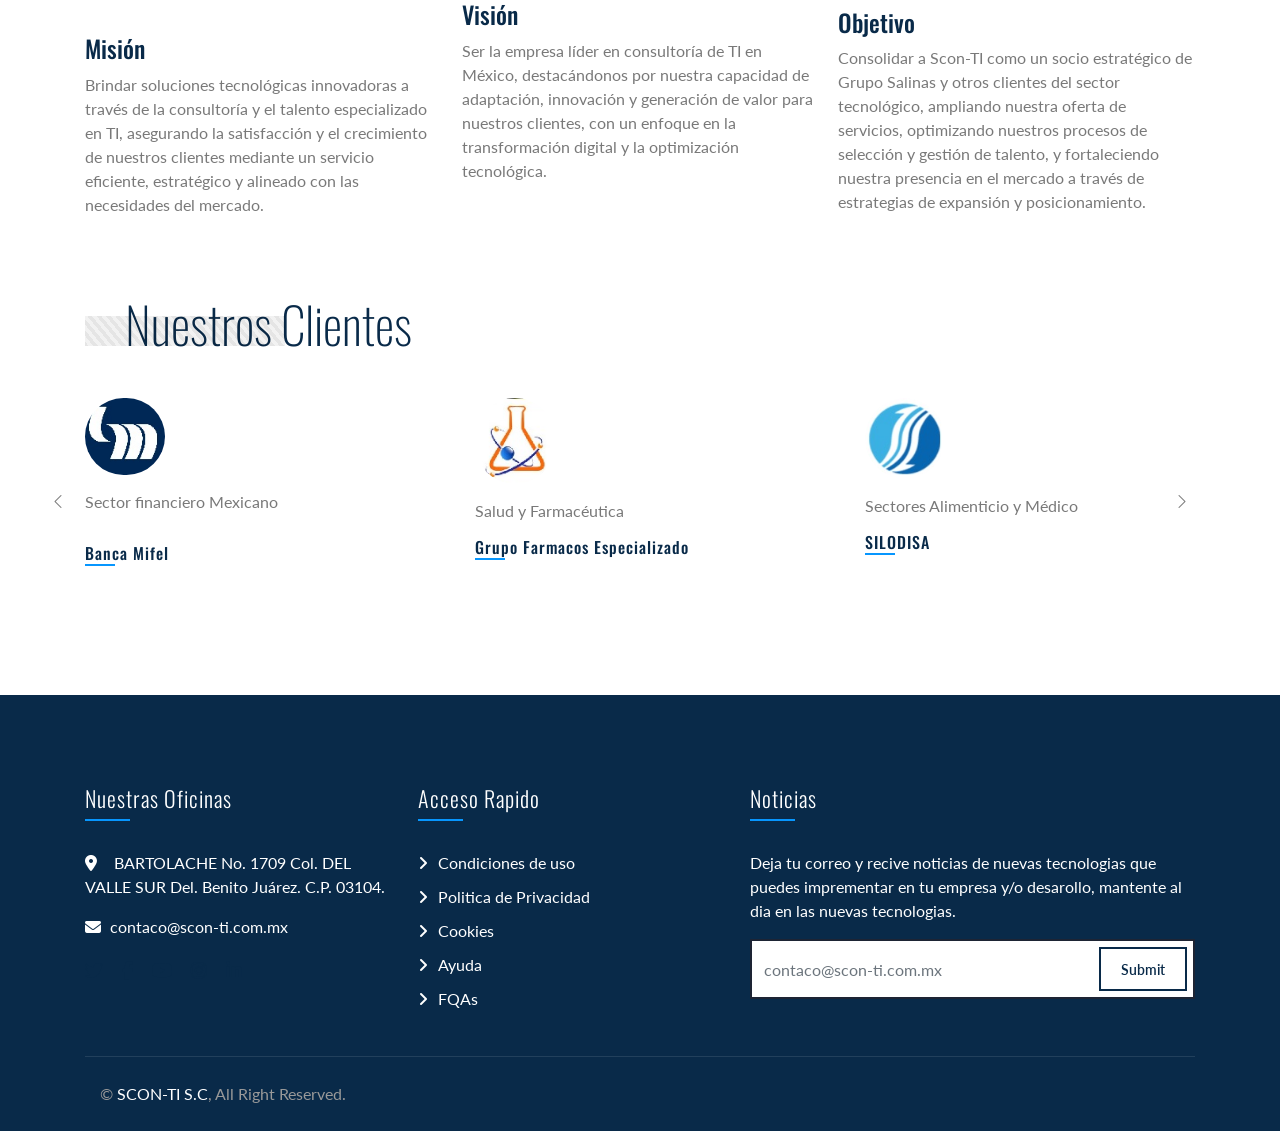
==== commit 4d8e7b8b: "Add files via upload" ====
--- a/about.html
+++ b/about.html
@@ -2,29 +2,28 @@
 <html lang="en">
     <head>
         <meta charset="utf-8">
-        <title>Son-TI </title>
+        <title>Scon-TI</title>
         <meta content="width=device-width, initial-scale=1.0" name="viewport">
         <meta content="Soluciones empresariales integrales" name="keywords">
         <meta content="Soluciones empresariales integrales" name="description">
-
         <!-- Favicon -->
         <link href="img/scon.ico" rel="icon">
-
         <!-- Google Font -->
         <link href="https://fonts.googleapis.com/css2?family=Lato&family=Oswald:wght@200;300;400&display=swap" rel="stylesheet">
-        
         <!-- CSS Libraries -->
         <link href="https://stackpath.bootstrapcdn.com/bootstrap/4.4.1/css/bootstrap.min.css" rel="stylesheet">
         <link href="https://cdnjs.cloudflare.com/ajax/libs/font-awesome/5.10.0/css/all.min.css" rel="stylesheet">
         <link href="lib/animate/animate.min.css" rel="stylesheet">
         <link href="lib/owlcarousel/assets/owl.carousel.min.css" rel="stylesheet">
-
+        <link href="https://cdnjs.cloudflare.com/ajax/libs/font-awesome/6.5.0/css/all.min.css" rel="stylesheet">
         <!-- Template Stylesheet -->
         <link href="css/style.css" rel="stylesheet">
-    </head>
+        <link rel="stylesheet" href="https://cdn.jsdelivr.net/npm/bootstrap-icons@1.11.3/font/bootstrap-icons.css">
+        </head>
 
     <body class="page">
-        <!-- Top Bar  -->
+
+        <!-- Top Bar -->
         <div class="top-bar d-none d-md-block">
             <div class="container-fluid">
                 <div class="row">
@@ -32,17 +31,15 @@
                         <div class="top-bar-left">
                             <div class="text">
                                 <i class="far fa-envelope"></i>
-                                <h2>Correo    contaco@scon-ti.com.mx </h2>
-                                </div>
+                                <h2>Correo: contacto@scon-ti.com.mx</h2>
+                            </div>
                         </div>
                     </div>
                     <div class="col-md-4">
                         <div class="top-bar-right">
                             <div class="social">
-                                <a href="https://x.com/scon_ti" target="_blank"><i class="fab fa-twitter"></i></a>
-                                <a href="https://www.facebook.com" target="_blank"><i class="fab fa-facebook-f"></i></a>
-                                <a href="https://www.linkedin.com" target="_blank"><i class="fab fa-linkedin-in"></i></a>
-                                <a href="https://www.instagram.com" target="_blank"><i class="fab fa-instagram"></i></a>
+                                <a href="https://x.com/scon_ti" target="_blank"><i class="fab fa-x-twitter"></i></a>
+                                <a href="https://www.linkedin.com/company/scon-ti-s-c-/" target="_blank"><i class="fab fa-linkedin-in"></i></a>
                             </div>
                         </div>
                     </div>
@@ -51,36 +48,27 @@
         </div>
         <!-- Top Bar End -->
 
-
-        <!-- Nav barra de inicio -->
-        <div class="navbar navbar-expand-lg bg-dark navbar-dark">
+        <!-- Navbar -->
+        <div class="navbar navbar-expand-lg bg-dark navbar-dark wow fadeInDown" data-wow-delay="0.2s">
             <div class="container-fluid">
                 <a href="index.html" class="navbar-brand">SCON-TI</a>
                 <button type="button" class="navbar-toggler" data-toggle="collapse" data-target="#navbarCollapse">
                     <span class="navbar-toggler-icon"></span>
                 </button>
-
                 <div class="collapse navbar-collapse justify-content-between" id="navbarCollapse">
                     <div class="navbar-nav ml-auto">
                         <a href="index.html" class="nav-item nav-link active">INICIO</a>
                         <a href="about.html" class="nav-item nav-link">Nosotros</a>
                         <a href="service.html" class="nav-item nav-link">Servicios</a>
-                        <!-- <a href="feature.html" class="nav-item nav-link">Academia</a>
-                        <div class="nav-item dropdown">
-                            <a href="#" class="nav-link dropdown-toggle" data-toggle="dropdown">Mas</a>
-                            <div class="dropdown-menu">
-                                <a href="single.html" class="dropdown-item">Historia</a>
-                            </div>
-                        </div>  -->
                         <a href="contact.html" class="nav-item nav-link">Contacto</a>
                     </div>
                 </div>
             </div>
         </div>
-        <!-- Nav Bar End --> 
+        <!-- Navbar End -->
 
         <!-- Single Page Start -->
-        <div class="single mt-125">
+        <div class="single mt-5">
             <div class="container">
                 <div class="section-header">
                     <p>Nuestra Historia </p>
@@ -88,26 +76,20 @@
                 </div>
                 <div class="row">
                     <div class="col-12">
+                        <div class="about-img wow zoomIn" data-wow-delay=".4s">
                         <img src="img/single.jpg" alt="Image">
-                        <h5>Acerca de nosotros</h5>
-                        <p>
-                            SCON-TI,S.C. es una empresa fundada en México con año y medio de existencia, sus consultores cuentan con más de 10 años de experiencia comprobable en el ámbito de la consultoría de tecnologías de información.                       </p>
-                        <ul class="ul-group">
-                            <li>Capacitacion costante </li>
-                            <li>Uso de nuevas metodologias</li>
-                            <li>Siempre en busca de nuevos talentos</li>
-                            <li>Plan academico formativo</li>
-                            <li>Seguimiento de cada proyecto</li>
-                        </ul>
-                        <p>
-                            SCON-TI provee soluciones para el manejo de información, en proyectos de Middleware, integración de datos, desarrollo de aplicaciones e implementacián de Business Intelligence, desarrollo de aplicaciones operacionales.
+                        <h5>SCON-TI</h5>
+                        <p>
+                            SCON-TI somos una empresa con más de 10 años de experiencia, la cual proporciona soluciones globales a sus clientes en todo lo relativo a Sistemas de Información, Consultoría, Diseño y Concepción, Desarrollo e Implementación, así como en Mantenimiento Evolutivo y Correctivo, y en el Soporte a Sistemas y Aplicaciones en Producción </p>
+                        <p>
+                            SCON-TI provee soluciones para el manejo de información, en proyectos de Middleware, integración de datos, desarrollo de aplicaciones e implementación de Business Intelligence, desarrollo de aplicaciones operacionales.
                         </p>
                         <ol class="ol-group">
-                            <li>Capacitacion costante </li>
-                            <li>Uso de nuevas metodologias</li>
-                            <li>Siempre en busca de nuevos talentos</li>
-                            <li>Plan academico formativo</li>
-                            <li>Seguimiento de cada proyecto</li>
+                            <li>Capacitación costante. </li>
+                            <li>Uso de nuevas metodología.</li>
+                            <li>Siempre en busca de nuevos talentos.</li>
+                            <li>Plan academico formativo.</li>
+                            <li>Seguimiento de cada proyecto.</li>
                         </ol>
                             <table class="table table-bordered">
                             </tbody>
@@ -118,44 +100,87 @@
         </div>
         <!-- Single Page End -->
 
-        <!-- Nosotros Start -->
-        <div class="about">
-            <div class="container">
-                <div class="row align-items-center">
-                    <div class="col-md-6">
-                        <div class="about-img">
-                            <div class="about-img-1">
-                                <img src="img/about-2.jpg" alt="Image">
-                            </div>
-                            <div class="about-img-2">
-                                <img src="img/about-1.jpg" alt="Image">
-                            </div>
-                        </div>
-                    </div>
-                    <div class="col-md-6">
-                        <div class="section-header">
-                            <p>.
-                            </p>
-                            <h2>10 años de Experiencia </h2>
-                        </div>
-                        <div class="about-text">
-                            <p>
-                                <h2>Misión</h2>
-                                <p>
-                                Brindar soluciones tecnológicas innovadoras a través de la consultoría y el talento especializado en TI, asegurando la satisfacción y el crecimiento de nuestros clientes mediante un servicio eficiente, estratégico y alineado con las necesidades del mercado.
-                                </p>
-                                <h2> Visión </h2>
-                                Ser la empresa líder en consultoría de TI en México, destacándonos por nuestra capacidad de adaptación, innovación y generación de valor para nuestros clientes, con un enfoque en la transformación digital y la optimización tecnológica.
-                                </p>
-                                <h2> Objetivo </h2>
-                                Consolidar a Scon-TI como un socio estratégico de Grupo Salinas y otros clientes del sector tecnológico, ampliando nuestra oferta de servicios, optimizando nuestros procesos de selección y gestión de talento, y fortaleciendo nuestra presencia en el mercado a través de estrategias de expansión y posicionamiento.                                </p>
-                            <a class="btn" href="about.html">Saber mas</a>
-                        </div>
-                    </div>
-                </div>
-            </div>
-        </div>
-        <!-- About End -->
+        <!-- 10 Años de Experiencia Start -->
+        <div class="single mt-1">
+            <div class="container">
+                <div class="section-header">
+                    <h2>Más de 10 años de Experiencia</h2>
+                </div>
+                <!-- Textos con imágenes en horizontal -->
+                <div class="horizontal-texts">
+                    <div class="text-block">
+                        <img src="img/mission-icon.png" alt="Misión" class="text-icon">
+                        <h2>Misión</h2>
+                        <p>Brindar soluciones tecnológicas innovadoras a través de la consultoría y el talento especializado en TI, asegurando la satisfacción y el crecimiento de nuestros clientes mediante un servicio eficiente, estratégico y alineado con las necesidades del mercado.</p>
+                    </div>
+                    <div class="text-block">
+                        <img src="img/vision-icon.png" alt="Visión" class="text-icon">
+                        <h2>Visión</h2>
+                        <p>Ser la empresa líder en consultoría de TI en México, destacándonos por nuestra capacidad de adaptación, innovación y generación de valor para nuestros clientes, con un enfoque en la transformación digital y la optimización tecnológica.</p>
+                    </div>
+                    <div class="text-block">
+                        <img src="img/objective-icon.png" alt="Objetivo" class="text-icon">
+                        <h2>Objetivo</h2>
+                        <p>Consolidar a Scon-TI como un socio estratégico de Grupo Salinas y otros clientes del sector tecnológico, ampliando nuestra oferta de servicios, optimizando nuestros procesos de selección y gestión de talento, y fortaleciendo nuestra presencia en el mercado a través de estrategias de expansión y posicionamiento.</p>
+                    </div>
+                </div>
+            </div>
+        </div>
+        <!-- 10 Años de Experiencia Start -->
+
+        <!-- SERVICIOS EMPRESAS  Start -->
+        <div class="testimonial">
+            <div class="container">
+                <div class="section-header">
+                    <h2>Nuestros Clientes</h2>
+                </div>
+                <div class="owl-carousel testimonials-carousel">
+                    <div class="testimonial-item">
+                        <img src="img/testimonial-1.jpg" alt="Image">
+                        <p>
+                            Sector financiero Mexicano </p>
+                    </p>
+                        <h2>Banca Mifel</h2>                      
+                    </div>
+                    <div class="testimonial-item">
+                        <img src="img/testimonial-2.jpg" alt="Image">
+                        <p>
+                            Salud y Farmacéutica </p>
+                        <h2>Grupo Farmacos Especializado </h2>              
+                    </div>
+                    <div class="testimonial-item">
+                        <img src="img/testimonial-3.jpg" alt="Image">
+                        <p>
+                            Sectores Alimenticio y Médico</p>
+                        <h2>SILODISA</h2>
+                    </div>
+                    <div class="testimonial-item">
+                        <img src="img/testimonial-4.jpg" alt="Image">
+                        <p>Sector Comercial de México</p>
+                        </p>
+                        <h2> LCTP 
+                        </h2>
+                        <h3>"Terminal Portuaria de Contenedores Lázaro Cardenas"</h3>
+                    </div>
+                    <div class="testimonial-item">
+                        <img src="img/testimonial-6.jpg" alt="Image">
+                        <p>Grupo Salinas </p>
+                        </p>
+                        <h2> AFORE
+                        </h2>
+                        <h3></h3>
+                    </div>
+                    <div class="testimonial-item">
+                        <img src="img/testimonial-7.jpg" alt="Image">
+                        <p> Telecomunicaciones </p>
+                        </p>
+                        <h2> RED UNO
+                        </h2>
+                    </div>
+                </div>
+            </div>
+        </div>
+        <!-- Testimonial End -->
 
         <!-- Footer Start -->
         <div class="footer">
@@ -235,6 +260,7 @@
         <script src="mail/contact.js"></script>
 
         <!-- Template Javascript -->
+        <script src="https://cdnjs.cloudflare.com/ajax/libs/wow/1.1.2/wow.min.js"></script>
         <script src="js/main.js"></script>
     </body>
 </html>
--- a/css/style.css
+++ b/css/style.css
@@ -272,6 +272,15 @@
     margin-bottom: 45px;
 }
 
+.carousel .owl-nav {          /* SOLO hero */
+    position: absolute;
+    bottom: 30px;
+    width: 100%;
+    display: flex;
+    justify-content: center;
+}
+  
+
 .carousel .container-fluid {
     padding: 0;
 }
@@ -335,6 +344,18 @@
     text-align: center;
     font-size: 20px;
     margin-bottom: 25px;
+}
+
+/* Cambia el color del botón */
+.btn-primary {
+    background-color: #0c3366; /* Cambia el color de fondo */
+    border-color: #040249; /* Cambia el color del borde */
+    color: #fff; /* Cambia el color del texto */
+}
+
+.btn-primary:hover {
+    background-color: #0a62a1; /* Color al pasar el cursor */
+    border-color: #ffffff; /* Color del borde al pasar el cursor */
 }
 
 .carousel .carousel-text .btn {
@@ -353,44 +374,12 @@
 }
 
 .carousel .carousel-text .btn:hover {
-    color: #0796fe;
+    color: #ffffff;
     background: #ffffff;
 }
 
 .carousel .carousel-btn .btn:first-child {
     margin-right: 15px;
-}
-
-.carousel .owl-nav {
-    position: absolute;
-    width: 122px;
-    right: 2px;
-    bottom: 2px;
-    display: flex;
-    z-index: 9;
-}
-
-.carousel .owl-nav .owl-prev,
-.carousel .owl-nav .owl-next {
-    width: 60px;
-    height: 60px;
-    display: flex;
-    align-items: center;
-    justify-content: center;
-    color: #0796fe;
-    background: #092a49;
-    font-size: 22px;
-    transition: .3s;
-}
-
-.carousel .owl-nav .owl-prev:hover,
-.carousel .owl-nav .owl-next:hover {
-    color: #ffffff;
-    background: #0796fe;
-}
-
-.carousel .owl-nav .owl-prev {
-    margin-right: 2px;
 }
 
 .carousel .animated {
@@ -650,7 +639,7 @@
 }
 
 .about .about-text a.btn:hover {
-    color: #0796fe;
+    color: #053c63;
     background: #092a49;
 }
 
@@ -687,8 +676,8 @@
 }
 
 .service .service-item img {
-    max-height: 50px;
-    margin-bottom: 20px;
+    max-height: 150px;
+    margin-bottom: 70px;
 }
 
 .service .service-item h3 {
@@ -891,135 +880,126 @@
 
 
 /*******************************/
-/******* Testimonial CSS *******/
+/*******  Testimonial CSS  *****/
 /*******************************/
 .testimonial {
     position: relative;
     width: 100%;
     padding: 45px 0;
-}
-
-.testimonial .testimonials-carousel {
+  }
+  
+  /* ---------- carrusel ---------- */
+  .testimonial .testimonials-carousel {
     position: relative;
     width: calc(100% + 30px);
     margin: 0 -15px;
-}
-
-.testimonial .testimonial-item {
+  }
+  
+  .testimonial .testimonial-item {
     position: relative;
     width: 100%;
     padding: 0 15px;
     display: flex;
+    flex-direction: column;
     align-items: flex-start;
-    justify-content: center;
-    flex-direction: column;
     overflow: hidden;
-}
-
-.testimonial .testimonial-item img {
-    position: relative;
+  }
+  
+  .testimonial .testimonial-item img {
     width: 80px;
     border-radius: 80px;
     margin-bottom: 15px;
-}
-
-.testimonial .testimonial-item p {
-    margin-bottom: 15px;
-}
-
-.testimonial .testimonial-item h2 {
+  }
+  
+  .testimonial .testimonial-item p   { margin-bottom: 15px; }
+  .testimonial .testimonial-item h2  {
     position: relative;
     color: #092a49;
     font-size: 16px;
     letter-spacing: 1px;
     margin-bottom: 5px;
     padding-bottom: 3px;
-}
-
-.testimonial .testimonial-item h2::before {
-    position: absolute;
+  }
+  .testimonial .testimonial-item h2::before {
     content: "";
+    position: absolute;
+    bottom: 0;
+    left: 0;
     width: 30px;
     height: 2px;
-    bottom: 0;
-    left: 0;
     background: #0796fe;
     transition: .3s;
-}
-
-.testimonial .testimonial-item:hover h2::before {
-    width: 60px;
-}
-
-.testimonial .testimonial-item h3 {
-    color: #999999;
+  }
+  .testimonial .testimonial-item:hover h2::before { width: 60px; }
+  
+  .testimonial .testimonial-item h3  {
+    color: #999;
     font-size: 14px;
     font-weight: 300;
     letter-spacing: 2px;
     margin: 0;
-}
-
-.testimonial .owl-nav {
-    position: relative;
-    width: 100%;
-    margin-top: 30px;
-    display: flex;
-    justify-content: center;
-}
-
-.testimonial .owl-nav .owl-prev,
-.testimonial .owl-nav .owl-next {
-    position: relative;
-    width: 100px;
+  }
+  
+  /* ---------- flechas ---------- */
+  .testimonial .owl-nav {
+    position: absolute;
+    top: 50%;
+    left: -20px;
+    width: 100%;
+    display: flex;
+    justify-content: space-between;
+    transform: translateY(-50%);
+    z-index: 10;
+    pointer-events: auto;   /* deja pasar el ratón salvo en los botones */
+  }
+  
+  .testimonial .owl-nav button.owl-prev,
+  .testimonial .owl-nav button.owl-next {
+    position: absolute;     /* mantiene el centrado vertical */
+    width: 48px;
+    height: 48px;
+    border: none;
+    border-radius: 50%;
+    background: #0067d5;
+    color: #fff;
+    font-size: 22px;
     display: flex;
     align-items: center;
     justify-content: center;
-    color: #0796fe;
-    font-size: 25px;
-    transition: .3s;
-}
-
-.testimonial .owl-nav .owl-prev {
-    padding-right: 80px;
-}
-
-.testimonial .owl-nav .owl-next {
-    padding-left: 80px;
-}
-
-.testimonial .owl-nav .owl-prev:hover,
-.testimonial .owl-nav .owl-next:hover {
-    color: #092a49;
-}
-
-.testimonial .owl-nav .owl-prev::after,
-.testimonial .owl-nav .owl-next::after {
-    position: absolute;
-    content: "";
-    width: 80px;
-    height: 3px;
-    top: 11px;
-    background: #0796fe;
-    transition: .3s;
-}
-
-.testimonial .owl-nav .owl-prev::after {
-    left: 9px;
-}
-
-.testimonial .owl-nav .owl-next::after {
-    right: 9px;
-}
-
-.testimonial .owl-nav .owl-prev:hover::after {
-    background: #092a49;
-}
-
-.testimonial .owl-nav .owl-next:hover::after {
-    background: #092a49;
-}
-
-
+    box-shadow: 0 4px 12px rgba(0,0,0,.15);
+    cursor: pointer;
+    transition: background .25s, transform .25s;
+    pointer-events: auto;
+  }
+  .testimonial .owl-nav button.owl-prev { left: -40px; !important; }
+  .testimonial .owl-nav button.owl-next { right: -40px; !important; }
+  
+  .testimonial .owl-nav button:hover {
+    background: #004d9c;
+    transform: translateY(-50%) scale(1.05);
+  }
+  
+.horizontal-texts {
+    display: flex; /* Coloca los textos en una fila */
+    flex-direction: row; /* Asegura que estén en formato horizontal */
+    gap: 20px; /* Espaciado entre los bloques de texto */
+    flex-wrap: wrap; /* Permite que los textos se ajusten en varias filas si no hay suficiente espacio */
+}
+
+.text-block {
+    flex: 1; /* Asegura que cada bloque de texto ocupe el mismo espacio */
+    min-width: 250px; /* Define un ancho mínimo para cada bloque */
+}
+
+.text-block h2 {
+    font-size: 1.5rem;
+    margin-bottom: 10px;
+}
+
+.text-block p {
+    font-size: 1rem;
+    line-height: 1.5;
+}
 /*******************************/
 /*********** Blog CSS **********/
 /*******************************/
@@ -1113,7 +1093,7 @@
     font-size: 14px;
     font-weight: 400;
     letter-spacing: 1px;
-    color: #0796fe;
+    color: #002946;
     transition: .3s;
 }
 
@@ -1128,7 +1108,7 @@
     height: 2px;
     top: 10px;
     left: 0;
-    background: #0796fe;
+    background: #023a63;
 }
 
 .blog .owl-nav {
@@ -1311,7 +1291,7 @@
 }
 
 .contact .contact-form .btn:hover {
-    color: #0796fe;
+    color: #113e5f;
     background: #092a49;
 }
 
@@ -1479,7 +1459,7 @@
 }
 
 .footer .footer-newsletter .btn:hover {
-    color: #0796fe;
+    color: #143e5d;
     background: #092a49;
 }
 
